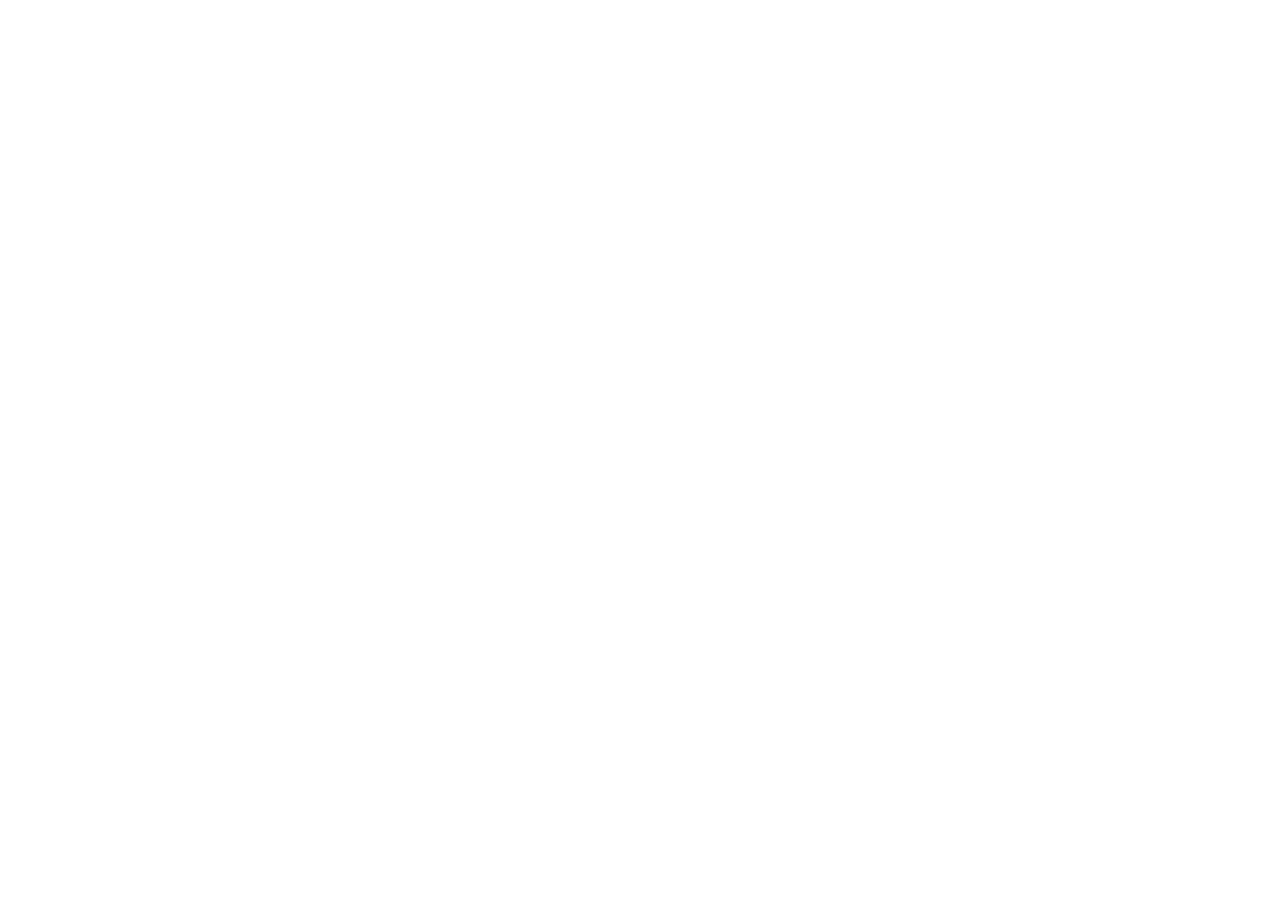
==== index.html @ 2832e187 "file-created" ====
<!DOCTYPE html>
<html lang="en">

<head>
    <meta charset="UTF-8">
    <meta http-equiv="X-UA-Compatible" content="IE=edge">
    <meta name="viewport" content="width=device-width, initial-scale=1.0">
    <title>panda-Ecommerce-Bootstrap</title>
    <link rel="stylesheet" href="../css/bootstrap.min.css">
</head>
<body>










    <script src="../js/bootstrap.bundle.min.js"></script>
</body>
</html>
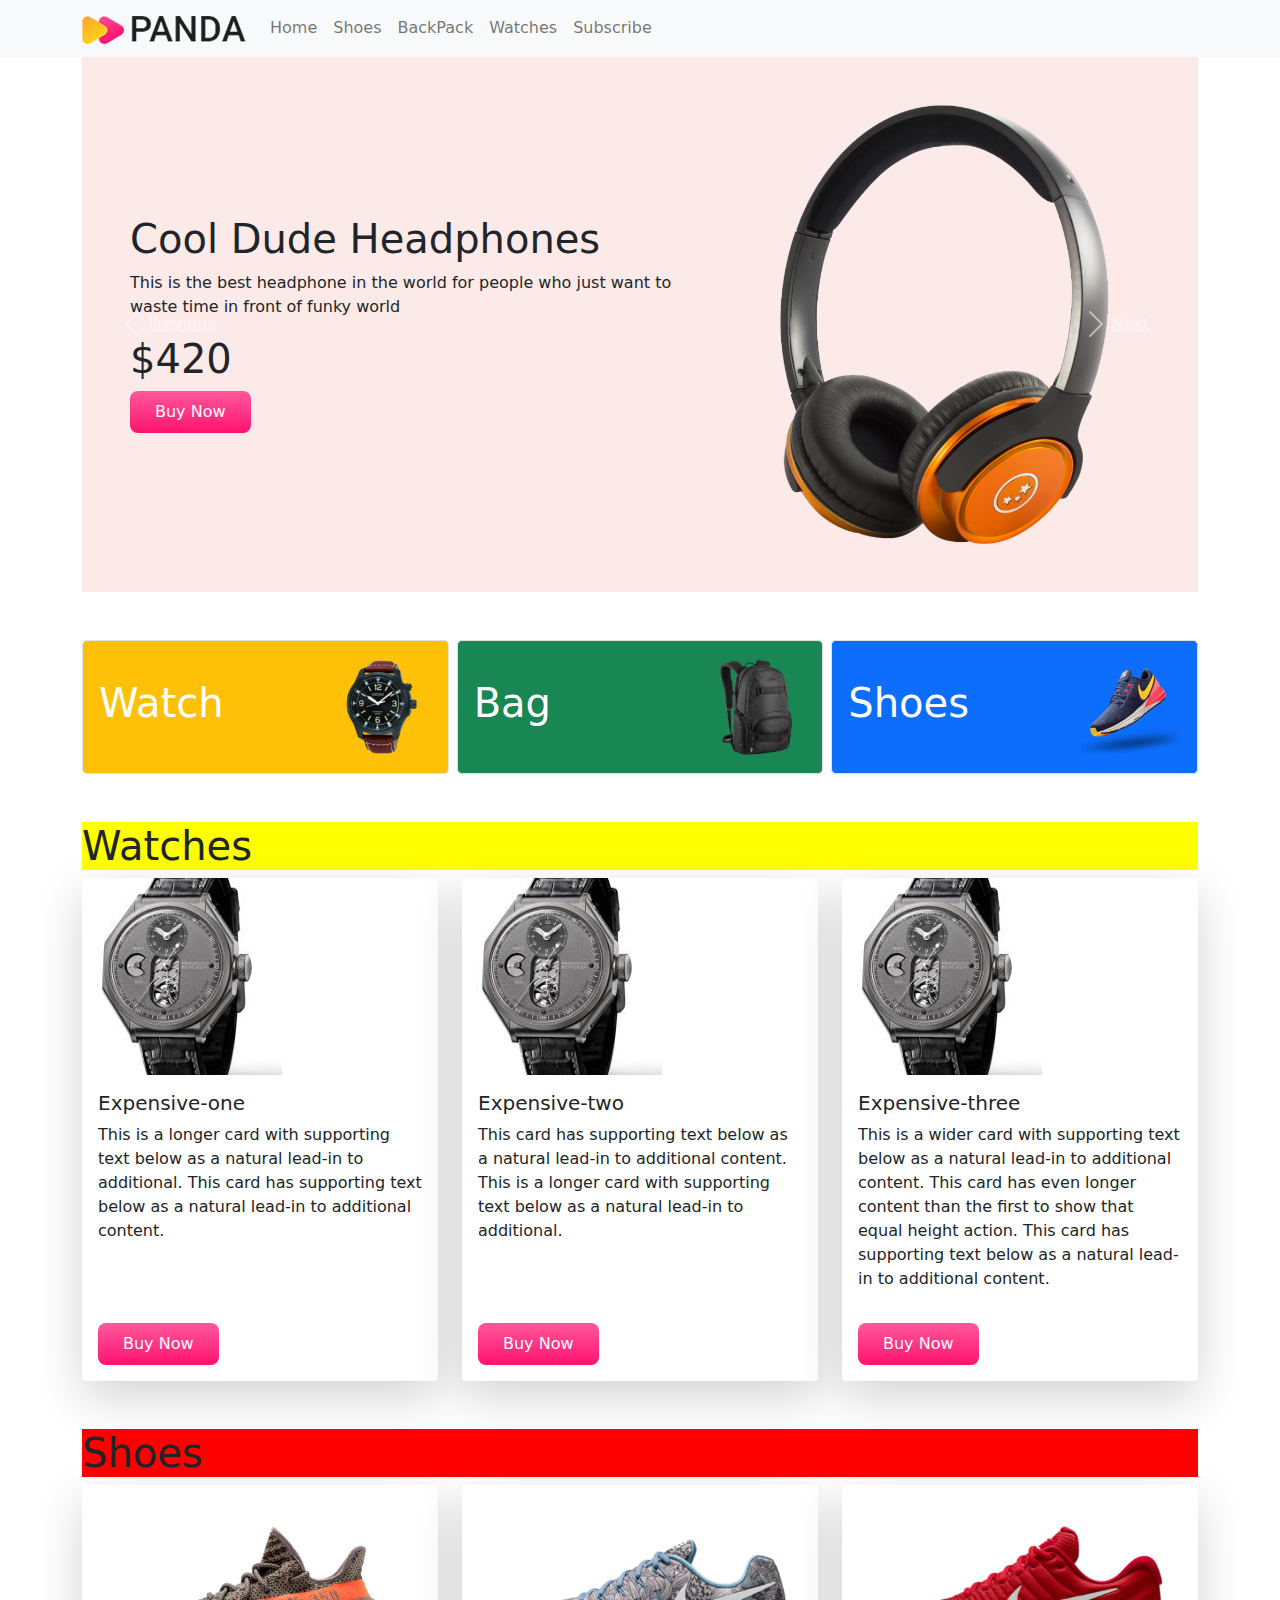
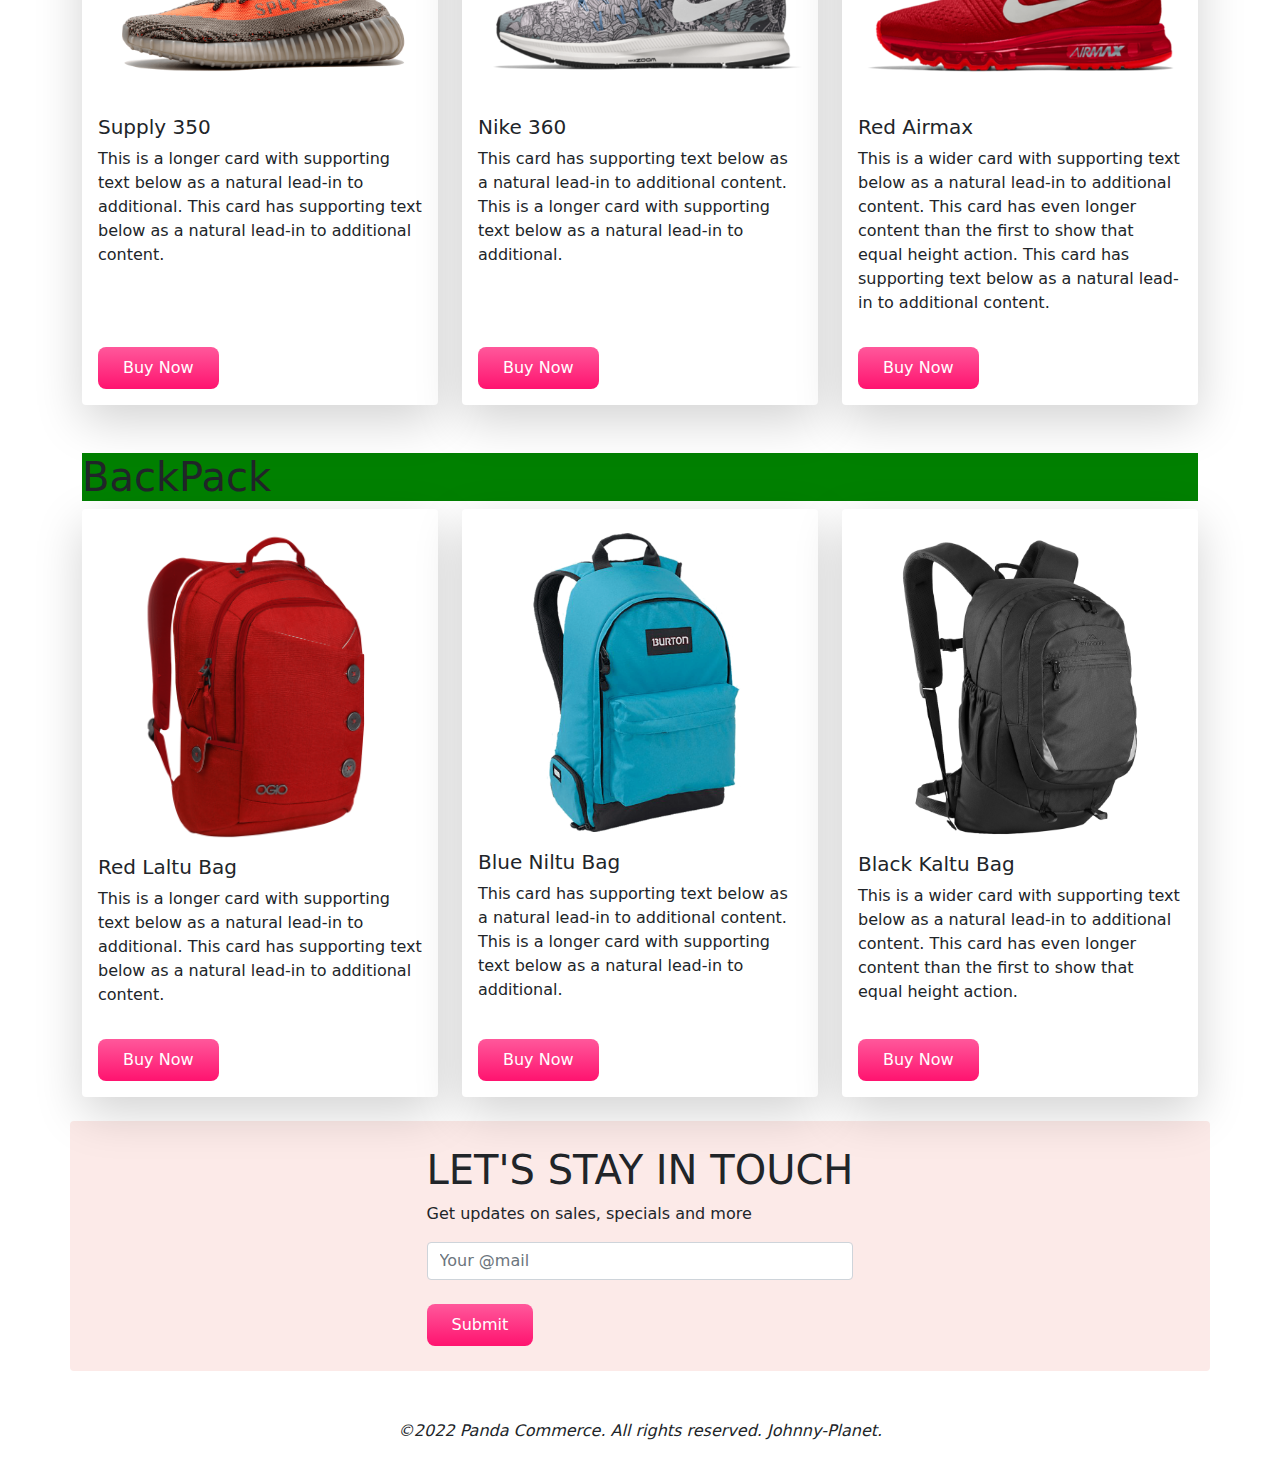
==== commit deee9203: "Panda lauched by my hand" ====
--- a/index.html
+++ b/index.html
@@ -1,24 +1,330 @@
 <!DOCTYPE html>
 <html lang="en">
-
 <head>
     <meta charset="UTF-8">
     <meta http-equiv="X-UA-Compatible" content="IE=edge">
     <meta name="viewport" content="width=device-width, initial-scale=1.0">
-    <title>panda-Ecommerce-Bootstrap</title>
-    <link rel="stylesheet" href="../css/bootstrap.min.css">
+    <link rel="stylesheet" href="css/bootstrap.min.css">
+    <link rel="stylesheet" href="css/style.css">
+    <title>panda Ecommerce Bootstrap</title>
 </head>
+
 <body>
-
-
-
-
-
-
-
-
-
-
-    <script src="../js/bootstrap.bundle.min.js"></script>
+    <!-- header>nav begun -->
+    <header>
+        <nav class="navbar navbar-expand-lg navbar-light bg-light">
+            <div class="container">
+                <a class="navbar-brand" href="#"><img src="images/logo.png" alt=""></a>
+                <button class="navbar-toggler" type="button" data-toggle="collapse" data-target="#navbarNav"
+                    aria-controls="navbarNav" aria-expanded="false" aria-label="Toggle navigation">
+                    <span class="navbar-toggler-icon"></span>
+                </button>
+                <div class="collapse navbar-collapse" id="navbarNav">
+                    <ul class="navbar-nav">
+                        <li class="nav-item active">
+                            <a class="nav-link" href="index.html">Home</a>
+                        </li>
+                        <li class="nav-item">
+                            <a class="nav-link" href="shoes.html">Shoes</a>
+                        </li>
+                        <li class="nav-item">
+                            <a class="nav-link" href="backpack.html">BackPack</a>
+                        </li>
+                        <li class="nav-item">
+                            <a class="nav-link" href="#">Watches</a>
+                        </li>
+                        <li class="nav-item">
+                            <a class="nav-link" href="#">Subscribe</a>
+                        </li>
+
+                    </ul>
+                </div>
+                <!--container -->
+            </div>
+        </nav>
+        <!-- img-slides begun-->
+        <section class="container">
+            <div id="carouselExampleControls" class="carousel slide" data-bs-ride="carousel">
+                <div class="carousel-inner">
+                    <!-- slide-1 -->
+                    <div class="carousel-item active">
+                        <div class="row p-5 panda-bg-info d-flex align-items-center">
+                            <div class="col-lg-7">
+                                <h1>Cool Dude Headphones</h1>
+                                <p>This is the best headphone in the world for people who just want to waste time in
+                                    front of funky world</p>
+                                <h1>$420</h1>
+                                <button class="panda-btn-buy-now">Buy Now</button>
+                            </div>
+                            <div class="col-lg-5">
+                                <img class="d-block w-100" src="images/banner-images/headphone.png" alt="First slide">
+                            </div>
+                        </div>
+                    </div>
+                    <!-- slide-2 -->
+                    <div class="carousel-item">
+                        <div class="row p-5 panda-bg-info d-flex align-items-center">
+                            <div class="col-lg-7">
+                                <h1>Mega LCD TV For Sports</h1>
+                                <p>This is the best headphone in the world for people who just want to waste time in
+                                    front of funky world</p>
+                                <h1>$420</h1>
+                                <button class="panda-btn-buy-now panda-btn-buy-now-warning">Buy Now</button>
+                            </div>
+                            <div class="col-lg-5">
+                                <img class="d-block w-100"
+                                    src="images/banner-images/tv.png"
+                                    alt="second slide">
+                            </div>
+                        </div>
+
+                    </div>
+                    <!-- slide-3 -->
+                    <div class="carousel-item">
+                        <div class="row p-5 .panda-bg-info d-flex align-items-center">
+                            <div class="col-lg-7">
+                                <h1>Cool Dude Headphones</h1>
+                                <p>This is the best headphone in the world for people who just want to waste time in
+                                    front of funky world</p>
+                                <h1>$420</h1>
+                                <button class="panda-btn-buy-now">Buy Now</button>
+                            </div>
+                            <div class="col-lg-5">
+                                <img class="d-block w-100" src="images/banner-images/xbox.png" alt=" Third slide">
+                            </div>
+                        </div>
+                    </div>
+
+                </div>
+                <a class="carousel-control-prev" href="#carouselExampleControls" role="button" data-bs-slide="prev">
+                    <span class="carousel-control-prev-icon" aria-hidden="true"></span>
+                    <span class="sr-only">Previous</span>
+                </a>
+                <a class="carousel-control-next" href="#carouselExampleControls" role="button" data-bs-slide="next">
+                    <span class="carousel-control-next-icon" aria-hidden="true"></span>
+                    <span class="sr-only">Next</span>
+                </a>
+            </div>
+        </section>
+    </header>
+    <main>
+        <!-- catagories begun -->
+        <section class="container my-5 catagories">
+            <div class="row g-2">
+                <!-- watch -->
+                <div class="col-lg-4 col-md-6 col-12">
+                    <div class="p-3 border bg-warning d-flex align-items-center justify-content-between rounded-3">
+                        <h1 class="text-white">Watch</h1>
+                        <img src="images/categories/watch.png" alt="">
+                    </div>
+                </div>
+
+                <!-- bag -->
+                <div class="col-lg-4 col-md-6 col-12">
+                    <div class="p-3 border bg-success d-flex align-items-center justify-content-between rounded-3">
+                        <h1 class="text-white">Bag</h1>
+                        <img src="images/categories/bag.png" alt="">
+                    </div>
+                </div>
+
+                <!-- shoes -->
+                <div class="col-lg-4 col-md-6 col-12">
+                    <div class="p-3 border bg-primary d-flex align-items-center justify-content-between rounded-3">
+                        <h1 class="text-white">Shoes</h1>
+                        <img src="images/categories/shoes.png" alt="">
+                    </div>
+                </div>
+                <!-- end -->
+            </div>
+        </section>
+        <!-- watches begin -->
+        <section class="container my-5 sized">
+        
+            <h1 id="watch-title">Watches</h1>
+            <div class="row row-cols-1 row-cols-md-2 row-cols-lg-3 g-4">
+                <div class="col">
+                    <div class="card border-0 shadow-lg card border-0 shadow-lg h-100">
+                        <img src="images/watches/watch-1.png" class="card-img-top" alt="...">
+                        <div class="card-body">
+                            <h5 class="card-title">Expensive-one</h5>
+                            <p class="card-text">This is a longer card with supporting text below as a natural lead-in
+                                to additional. This card has supporting text below as a natural lead-in to additional
+                                content.</p>
+                        </div>
+                        <div class="m-3">
+                            <!--class="card-footer"-->
+                            <button class="panda-btn-buy-now ">Buy Now</button>
+                        </div>
+                    </div>
+                </div>
+                <div class="col">
+                    <div class="card border-0 shadow-lg h-100">
+                        <img src="images/watches/watch-1.png" class="card-img-top" alt="...">
+                        <div class="card-body">
+                            <h5 class="card-title">Expensive-two</h5>
+                            <p class="card-text">This card has supporting text below as a natural lead-in to additional
+                                content. This is a longer card with supporting text below as a natural lead-in to
+                                additional.</p>
+                        </div>
+                        <div class="m-3">
+                            <!--class="card-footer"-->
+                            <button class="panda-btn-buy-now">Buy Now</button>
+                        </div>
+                    </div>
+                </div>
+                <div class="col">
+                    <div class="card border-0 shadow-lg h-100">
+                        <img src="images/watches/watch-1.png" class="card-img-top" alt="...">
+                        <div class="card-body">
+                            <h5 class="card-title">Expensive-three</h5>
+                            <p class="card-text">This is a wider card with supporting text below as a natural lead-in to
+                                additional content. This card has even longer content than the first to show that equal
+                                height action. This card has supporting text below as a natural lead-in to additional
+                                content.</p>
+                        </div>
+                        <div class="m-3">
+                            <!--class="card-footer-->
+                            <button class="panda-btn-buy-now">Buy Now</button>
+                        </div>
+                    </div>
+                </div>
+            </div>
+        </section>
+
+
+           <!-- shoes-cards begin -->
+        <section class="container my-5">
+            <h1 id="shoe-title">Shoes</h1>
+            <div class="row row-cols-1 row-cols-md-2 row-cols-lg-3 g-4">
+                <div class="col">
+                    <div class="card border-0 shadow-lg card border-0 shadow-lg h-100">
+                        <img src="images/shoes/shoe-1.png" class="card-img-top" alt="...">
+                        <div class="card-body">
+                            <h5 class="card-title">Supply 350</h5>
+                            <p class="card-text">This is a longer card with supporting text below as a natural lead-in
+                                to additional. This card has supporting text below as a natural lead-in to additional
+                                content.</p>
+                        </div>
+                        <div class="m-3">
+                            <!--class="card-footer"-->
+                            <button class="panda-btn-buy-now">Buy Now</button>
+                        </div>
+                    </div>
+                </div>
+                <div class="col">
+                    <div class="card border-0 shadow-lg h-100">
+                        <img src="images/shoes/shoe-2.png" class="card-img-top" alt="...">
+                        <div class="card-body">
+                            <h5 class="card-title">Nike 360</h5>
+                            <p class="card-text">This card has supporting text below as a natural lead-in to additional
+                                content. This is a longer card with supporting text below as a natural lead-in to
+                                additional.</p>
+                        </div>
+                        <div class="m-3">
+                            <!--class="card-footer"-->
+                            <button class="panda-btn-buy-now panda-btn-buy-now-dark">Buy Now</button>
+                        </div>
+                    </div>
+                </div>
+                <div class="col">
+                    <div class="card border-0 shadow-lg h-100">
+                        <img src="images/shoes/shoe-3.png" class="card-img-top" alt="...">
+                        <div class="card-body">
+                            <h5 class="card-title">Red Airmax</h5>
+                            <p class="card-text">This is a wider card with supporting text below as a natural lead-in to
+                                additional content. This card has even longer content than the first to show that equal
+                                height action. This card has supporting text below as a natural lead-in to additional
+                                content.</p>
+                        </div>
+                        <div class="m-3">
+                            <!--class="card-footer-->
+                            <button class="panda-btn-buy-now ">Buy Now</button>
+                        </div>
+                    </div>
+                </div>
+            </div>
+        </section>
+        <!-- bags-cards begin -->
+        <section class="container my-4">
+            <h1 id="bag-title">BackPack</h1>
+            <div class="row row-cols-1 row-cols-md-2 row-cols-lg-3 g-4">
+                <div class="col">
+                    <div class="card border-0 shadow-lg card border-0 shadow-lg h-100">
+                        <img src="images/bags/bag-1.png" class="card-img-top" alt="...">
+                        <div class="card-body">
+                            <h5 class="card-title">Red Laltu Bag</h5>
+                            <p class="card-text">This is a longer card with supporting text below as a natural lead-in
+                                to additional. This card has supporting text below as a natural lead-in to additional
+                                content.</p>
+                        </div>
+                        <div class="m-3">
+                            <!--class="card-footer"-->
+                            <button class="panda-btn-buy-now panda-btn-buy-now-warning">Buy Now</button>
+                        </div>
+                    </div>
+                </div>
+                <div class="col">
+                    <div class="card border-0 shadow-lg h-100">
+                        <img src="images/bags/bag-2.png" class="card-img-top" alt="...">
+                        <div class="card-body">
+                            <h5 class="card-title">Blue Niltu Bag</h5>
+                            <p class="card-text">This card has supporting text below as a natural lead-in to additional
+                                content. This is a longer card with supporting text below as a natural lead-in to
+                                additional.</p>
+                        </div>
+                        <div class="m-3">
+                            <!--class="card-footer"-->
+                            <button class="panda-btn-buy-now panda-btn-buy-now-dark">Buy Now</button>
+                        </div>
+                    </div>
+                </div>
+                <div class="col">
+                    <div class="card border-0 shadow-lg h-100">
+                        <img src="images/bags/bag-3.png" class="card-img-top" alt="...">
+                        <div class="card-body">
+                            <h5 class="card-title">Black Kaltu Bag</h5>
+                            <p class="card-text">This is a wider card with supporting text below as a natural lead-in to
+                                additional content. This card has even longer content than the first to show that equal
+                                height action.</p>
+                        </div>
+                        <div class="m-3">
+                            <!--class="card-footer-->
+                            <button class="panda-btn-buy-now panda-btn-buy-now">Buy Now</button>
+                        </div>
+                    </div>
+                </div>
+            </div>
+
+        </section> <!-- bags-cards end -->
+
+
+        <!-- Subscribe form -->
+        <section style="height:250px;" class="container panda-bg-info d-flex justify-content-center align-items-center rounded-2">
+            <div>
+                <h1>LET'S STAY IN TOUCH</h1>
+                <p>Get updates on sales, specials and more</p>
+                <input type="email" class="form-control" placeholder="Your @mail" value=""> <br>
+                <button class="panda-btn-buy-now">Submit</button>
+
+            </div>
+        </section>
+</main>
+    <footer class="mt-5 text-center">
+        <p><i>©2022 Panda Commerce. All rights reserved.<span class="fw-light"> Johnny-Planet.</span></i></p>
+</footer>
+
+<script>
+const watchTitle= document.getElementById("watch-title");
+watchTitle.style.backgroundColor = 'yellow';
+console.log(watchTitle);
+
+const shoeTitle= document.getElementById("shoe-title");
+shoeTitle.style.backgroundColor = 'red';
+
+const bagTitle= document.getElementById("bag-title");
+bagTitle.style.backgroundColor = 'green';
+
+</script>
+<script src="js/bootstrap.bundle.min.js"></script>
 </body>
 </html>--- a/css/style.css
+++ b/css/style.css
@@ -0,0 +1,12 @@
+
+.panda-bg-info{
+    background-color:#fceae8;}
+.catagories img{ width: 100px;}   
+.sized img{width:200px;} 
+.panda-btn-buy-now{
+    color: white;
+    background-image: linear-gradient(to bottom, #FF589B 0%, #ff136f 100%);
+    border-radius: 8px;
+    padding: 9px 25px;
+    border: none;
+}